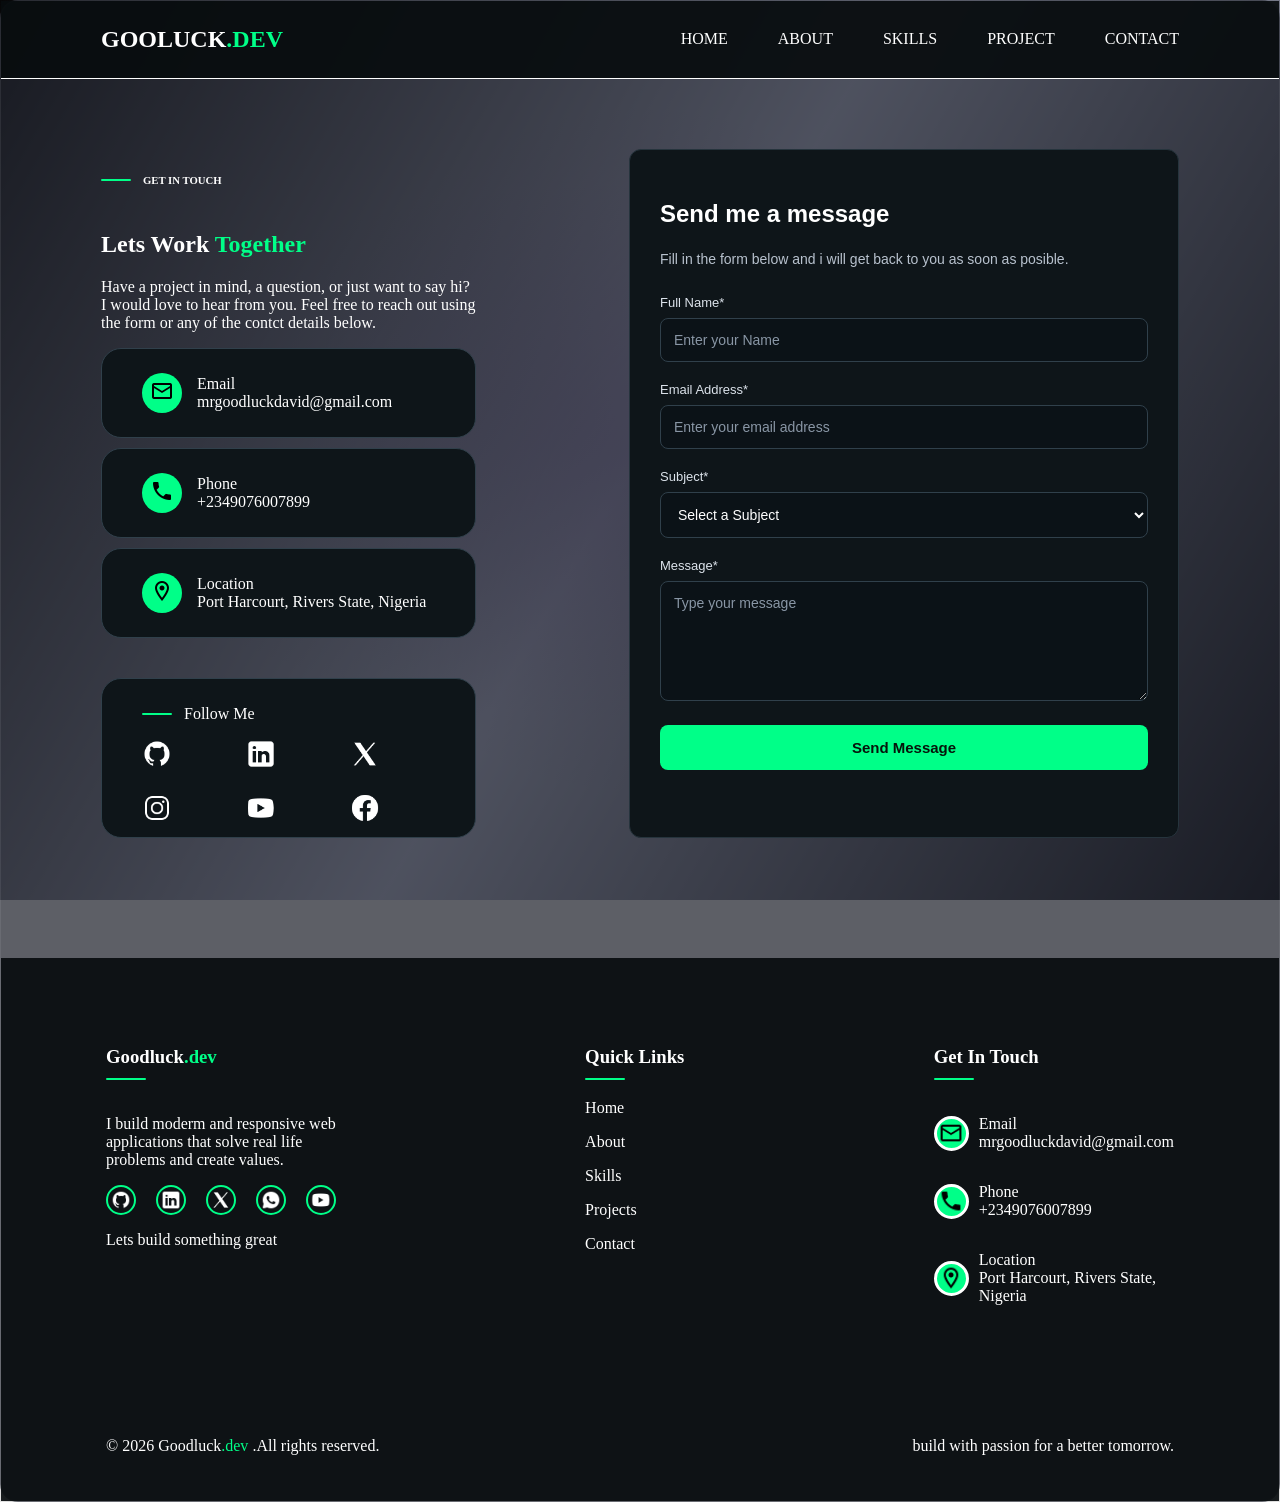
==== contact.html @ db5aefe5 "first commit" ====
<!DOCTYPE html>
<html lang="en">
<head>
    <meta charset="UTF-8">
    <meta name="viewport" content="width=device-width, initial-scale=1.0">
    <title>Contact | Goodluck.dev</title>
    <link rel="stylesheet" href="styles1.css">
</head>
<body>
    <main class="main">
        <!-- NAVBAR -->
        <nav class="navbar">
            <div class="logo">
                <h1>GOOLUCK<span>.DEV</span></h1>
            </div>
            <div class="navlinks">
                <div><a href="index1.html">HOME</a></div>
                <div><a href="about.html">ABOUT</a></div>
                <div><a href="skills.html">SKILLS</a></div>
                <div><a href="project.html">PROJECT</a></div>
                <div><a href="contact.html">CONTACT</a></div>
            </div>
            <div class="hamburger">
                <img src="images/icons8-menu-50.png" alt="Menu">
                <div class="mobilelinks">
                    <a href="index1.html">HOME</a>
                    <a href="about.html">ABOUT</a>
                    <a href="skills.html">SKILLS</a>
                    <a href="project.html">PROJECT</a>
                    <a href="contact.html">CONTACT</a>
                </div>
            </div>
        </nav>
        <!-- CONTACT PAGE -->
        <div class="contactpage">
            <div class="textcover">
                <div class="contacttext">
                    <div class="heading">
                        <span class="greenline"></span>
                        <h6>GET IN TOUCH</h6>
                    </div>
                    <h2>Lets Work <span>Together</span></h2>
                    <p>
                        Have a project in mind, a question, or just want to say hi?
                        <br>I would love to hear from you. Feel free to
                        reach out using
                        <br>the form or any of the contct details below.
                    </p>
                </div>
                <div class="contactinfo">
                    <div class="infor">
                        <button>
                            <img src="images/icons8-email-24.png" alt="">
                        </button>
                        <p>Email <br> mrgoodluckdavid@gmail.com</p>
                    </div>
                    <div class="infor">
                        <button>
                            <img src="images/icons8-phone-24.png" alt="">
                        </button>
                        <p>Phone <br> +2349076007899</p>
                    </div>
                    <div class="infor">
                        <button>
                            <img src="images/icons8-location-24.png" alt="">
                        </button>
                        <p>Location <br> Port Harcourt, Rivers State, Nigeria</p>
                    </div>
                    <div class="socials1">
                        <div class="heading">
                            <span class="greenline"></span>
                            <p>Follow Me</p>
                        </div>
                        <div class="socials">
                            <div>
                                <img src="images/icons8-github-48.png" alt="">
                            </div>
                            <div>
                                <img src="images/icons8-linkedin-50.png" alt="">
                            </div>
                            <div>
                                <img src="images/icons8-x-50.png" alt="">
                            </div>
                            <div>
                                <img src="images/icons8-instagram-48.png" alt="">
                            </div>
                            <div>
                                <img src="images/icons8-youtube-50.png" alt="">
                            </div>
                            <div>
                                <img src="images/icons8-facebook-50.png" alt="">
                            </div>
                        </div>
                    </div>
                </div>
            </div>
            <!-- CONTACT FORM -->
            <section class="contactform">
                <div class="text">
                    <h2>Send me a message</h2>
                    <p>Fill in the form below and i will get back to you as soon as posible.</p>
                </div>
                <form class="form">
                    <div class="nameemail">
                        <label for="name">Full Name*</label>
                        <input type="text" id="name" required minlength="15"
                            placeholder="Enter your Name">
                        <label for="email">Email Address*</label>
                        <input type="email" id="email" required
                            placeholder="Enter your email address">
                        <br>
                    </div>
                    <label for="Subject">Subject*</label>
                    <select id="Subject" required>
                        <option value="" selected disabled>Select a Subject</option>
                        <option>Frontend Website</option>
                        <option>Backend for a Webapp</option>
                        <option>Front and Backend Development</option>
                        <option>Copy writing</option>
                        <option>Graphics Design</option>
                        <option>Others</option>
                    </select>
                    <br>
                    <label for="Message">Message*</label>
                    <textarea name="" id="message" minlength="30" required
                        placeholder="Type your message"></textarea>
                    <br>
                    <button type="submit">Send Message</button>
                </form>
            </section>
        </div>
        <!-- FOOTER -->
        <footer>
            <div class="foot1">
                <div class="footer1">
                    <div class="footerlogo">
                        <img src="images/facebook.svg" alt="">
                        <h3 class="fheading">Goodluck<span>.dev</span></h3>
                    </div>
                    <div>
                        <p>
                            I build moderm and responsive web
                            <br>applications that solve real life
                            <br>problems and create values.
                        </p>
                        <div class="footer1images">
                            <div class="imgs"><img src="images/icons8-github-48.png" alt=""></div>
                            <div class="imgs"><img src="images/icons8-linkedin-50.png" alt=""></div>
                            <div class="imgs"><img src="images/icons8-x-50.png" alt=""></div>
                            <div class="imgs"><img src="images/icons8-whatsapp-48.png" alt=""></div>
                            <div class="imgs"><img src="images/icons8-youtube-50.png" alt=""></div>
                        </div>
                        <p>Lets build something great</p>
                    </div>
                </div>
                <div class="footer2">
                    <h3 class="fheading">Quick Links</h3>
                    <p><a href="index1.html">Home</a></p>
                    <p><a href="about.html">About</a></p>
                    <p><a href="skills.html">Skills</a></p>
                    <p><a href="project.html">Projects</a></p>
                    <p><a href="contact.html">Contact</a></p>
                </div>
                <div class="footer3">
                    <h3 class="fheading">Get In Touch</h3>
                    <div class="info1">
                        <div class="imag">
                            <img src="images/icons8-email-24.png" alt="">
                        </div>
                        <p>Email <br> mrgoodluckdavid@gmail.com</p>
                    </div>
                    <div class="info1">
                        <div class="imag">
                            <img src="images/icons8-phone-24.png" alt="">
                        </div>
                        <p>Phone <br> +2349076007899</p>
                    </div>
                    <div class="info1">
                        <div class="imag">
                            <img src="images/icons8-location-24.png" alt="">
                        </div>
                        <p>
                            Location <br>
                            Port Harcourt, Rivers State, <br>
                            Nigeria
                        </p>
                    </div>
                </div>
            </div>
            <div class="foot2">
                <p>&copy; 2026 Goodluck<span>.dev</span> .All rights reserved.</p>
                <p>build with passion for a better tomorrow.</p>
            </div>
        </footer>
    </main>
</body>
</html>
---- styles1.css ----
/* =========================================
   1. GENERAL STYLES
========================================= */

body {
    margin: 0;
    padding: 0;
    min-height: 100vh;
    /* background-color: #010516; */

    background:
        radial-gradient(
            ellipse 55% 80%,
            rgba(105, 55, 145, 0.22),
            transparent 48%
        ),
        radial-gradient(
            ellipse 95% 60%,
            rgba(65, 55, 120, 0.15),
            transparent 50%
        ),
        linear-gradient(
            120deg,
            #070708,
            #c8cde4,
            #0d0e14
        );

    background-attachment: fixed;
}

* {
    box-sizing: border-box;
}

span {
    color: #00ff88;
}

.main {
    background: rgba(31, 34, 44, 0.72);
    backdrop-filter: blur(50%);
    -webkit-backdrop-filter: blur(50%);

    border: 1px solid rgba(255, 255, 255, 0.08);
    border-radius: 18px;

    box-shadow: 0 10px 35px rgba(0, 0, 0, 0.3);
}


/* =========================================
   2. NAVBAR
========================================= */

.navbar {
    display: flex;
    justify-content: space-between;
    align-items: center;

    padding: 5px 100px;
    color: white;

    position: sticky;
    top: 0;
    z-index: 1000;

    background-color: rgba(8, 13, 15, 0.92);
    backdrop-filter: blur(40%);

    border-bottom: 1px solid white;
}

.logo h1 span {
    color: #00ff88;
}

.navlinks {
    display: flex;
    gap: 50px;
}

.navlinks a {
    position: relative;

    color: white;
    text-decoration: none;

    transition: color 0.3s ease;
}

.navlinks a::after {
    content: "";

    position: absolute;
    left: 0;
    bottom: -8px;

    width: 100%;
    height: 2px;

    background-color: #00ff88;

    transform: scaleX(0);
    transform-origin: left;

    transition: transform 0.3s ease;
}

.navlinks a:hover {
    color: #00ff88;
}

.navlinks a:hover::after {
    transform: scaleX(1);
}

.hamburger {
    display: none;
}


/* =========================================
   3. HOMEPAGE
========================================= */

.Homepage {
    position: relative;
    overflow: hidden;

    color: white;

    display: flex;
    justify-content: space-between;

    padding: 70px 100px;
}

.hometextbutton {
    position: relative;
    z-index: 2;
}

.hometext h1 {
    font-size: 60px;
    font-weight: bold;
}

.hometext h6 {
    font-weight: bold;
    font-size: 20px;
}

.hometext p {
    font-size: 20px;
}

.hometext h1 span {
    color: #00ff88;
}

/* Homepage Buttons */

.b1,
.b2 {
    height: 40px;

    /* border: 1px solid #00ff88; */
    border-radius: 8px;

    cursor: pointer;
    gap: 10px;

    margin-top: 50px;
}

.b1 {
    background-color: #00ff88;
    width: 150px;
    margin-right: 8px;
    border: 1px solid #00030c;
}

.b2 {
    background-color: rgb(4, 4, 43);
    color: white;
    width: 100px;
}

.homebutton a {
    display: inline-flex;
    align-items: center;
    justify-content: center;

    box-sizing: border-box;
    text-decoration: none;
    font-family: inherit;
    font-size: 16px;

    transition: 0.3s ease;
}

.b1:hover {
    background-color: black;
    color: #00ff88;
    transform: translateY(-3px);
}

.b2:hover {
    background-color: #00ff88;
    color: black;
    transform: translateY(-3px);
}


/* Homepage Profile Image Card */

.homeimage {
    width: 100%;
    max-width: 430px;
    padding: 20px;

    background: linear-gradient(
        135deg,
        rgb(7, 7, 29)
    );

    border-radius: 22px;

    box-shadow:
        0 0 15px rgba(50, 90, 220, 0.18);

    box-sizing: border-box;
}

.profile-picture {
    width: 100%;
    height: 100%;
    max-height: 450px;

    overflow: hidden;

    background-color: #101116;

    border-radius: 18px 18px 0 0;
}

.profile-picture img {
    width: 100%;
    height: 100%;

    object-fit: cover;
    display: block;
}

.profile-info {
    display: grid;
    grid-template-columns: repeat(3, 1fr);

    background: #00030c;

    padding: 18px 8px;

    border-radius: 0 0 18px 18px;
    text-align: center;

    border-top: 30px solid #04091f;
}

.profile-detail {
    border-right: 1px solid rgba(255, 255, 255, 0.25);
    padding: 5px;
}

.profile-detail:last-child {
    border-right: none;
}

.profile-detail h2,
.profile-detail h3 {
    color: #8df5b6;
    font-size: 16px;
    margin: 0 0 8px;
}

.profile-detail p {
    color: white;
    font-size: 11px;
    margin: 0;
}


/* =========================================
   4. ABOUT PAGE
========================================= */

.Aboutpage {
    padding: 70px 100px;

    color: white;
}

.flexpage {
    display: flex;
    justify-content: space-between;
    align-items: center;

    color: white;
}

.abouttext {
    gap: 20px;
}

/* About Card One */

.about1 {
    display: block;
    align-items: center;

    padding: 10px 20px 20px;

    background-color: #06140b;
    border-radius: 20px;
    transition: 0.3s ease;
}


/* About Card Two */

.about2 {
    background-color: #06140b;

    padding: 10px 20px 20px;

    border-radius: 20px;
    margin-top: 20px;
    transition: 0.3s ease;
}

.about1 :hover,
.about2  :hover{
    border-color: #00ff88;
    transform: translateY(-3px);
}

/* About Buttons */

.AB2 button,
.AB1 button {
    background-color: #00ff88;

    height: 40px;
    width: 170px;

    border-radius: 20px;
    margin-top: 10px;
}

.AB1 a,
.AB2 a {
    display: inline-flex;
    align-items: center;
    justify-content: center;

    background-color: #00ff88;
    color: black;

    height: 40px;
    width: 170px;

    border-radius: 20px;
    margin-top: 10px;

    text-decoration: none;
    transition: 0.3s ease;
}

.AB1 a:hover,
.AB2 a:hover {
    background-color: #29a76c;
    color: black;

    transform: translateY(-3px);
}


/* About Profile Picture */

.aboutimage {
    width: 100%;
    max-width: 430px;

    padding: 20px;
    margin-top: -230px;

    background: linear-gradient(
        135deg,
        #04091f
    );

    border-radius: 22px;

    box-shadow:
        0 0 15px rgba(50, 90, 220, 0.18);

    box-sizing: border-box;
}

.about-picture {
    width: 100%;
    height: 100%;
    max-height: 450px;

    overflow: hidden;

    background-color: #101116;

    border-radius: 18px 18px 10px 10px;
}

.about-picture img {
    width: 100%;
    height: 100%;

    object-fit: cover;
    display: block;
}


/* My Goals */

.mygoals {
    margin-top: 100px;

    background-color: #06140b;

    padding: 10px 20px;
    border-radius: 20px;
}

.goalcards {
    display: flex;
    justify-content: space-between;

    margin-top: 40px;
}

.goalicon {
    position: relative;
    width: 35px;
    height: 35px;

    border: 4px solid white;
    border-radius: 50%;

    background-color: #00ff88;
}
.goalicon img {
    position: absolute;
    width: 25px;
    height: 25px;
    left: 5%;
    top: 5%;
    transform: translate(-50% -50%);
}

/* .goalcard img {
    width: 30px;
    height: 30px;

    top: 50%;
    margin-left: 3px;
} */


/* =========================================
   5. SKILLS PAGE
========================================= */

.skillspage {
    padding: 80px 7%;
    color: white;
}

.skillsheading {
    display: flex;
    flex-direction: column;
    align-items: center;

    text-align: center;

    max-width: 750px;
    margin: 0 auto 55px;
}

.skillsheading h3 {
    margin-bottom: 10px;
}

.skillsheading h1 {
    font-size: clamp(30px, 4vw, 45px);
    margin: 10px 0;
}

.skillsheading p {
    color: #c6c6c6;
    line-height: 1.8;
}

.skillsset {
    display: grid;

    grid-template-columns: repeat(2, minmax(0, 1fr));

    align-items: stretch;
    gap: 25px;
}

/* Individual Skill Cards */

.skillcard {
    padding: 30px;

    background: linear-gradient(
        145deg,
        #0c1511,
        #050806
    );

    border: 1px solid #193b2b;
    border-radius: 15px;

    transition: 0.3s;
}

.skillcard:hover {
    border-color: #00ff88;

    transform: translateY(-5px);

    box-shadow:
        0 10px 30px rgba(0, 255, 136, 0.07);
}

.skillcard-icon {
    width: 48px;
    height: 48px;

    display: flex;
    align-items: center;
    justify-content: center;

    border: 1px solid #00ff88;
    border-radius: 10px;

    color: #00ff88;
    font-weight: bold;

    margin-bottom: 20px;
}

.skillcard h2 {
    font-size: 23px;
    margin-bottom: 12px;
}

.skillcard > p {
    color: #bdbdbd;
    line-height: 1.8;
    margin-bottom: 25px;
}


/* Skill Tags */

.skilltags {
    display: flex;
    flex-wrap: wrap;
    gap: 10px;
}

.skilltags span,
.projecttags span {
    display: inline-block;

    background-color: #10271b;
    border: 1px solid #1d5138;

    color: #00ff88;

    padding: 8px 12px;
    border-radius: 6px;

    font-size: 13px;
}


/* Skills Note */

.skills-note {
    text-align: center;

    margin-top: 70px;
    padding: 40px 25px;

    border: 1px solid #193b2b;
    border-radius: 15px;

    background-color: #080e0b;
}

.skills-note h2 {
    font-size: clamp(23px, 3vw, 32px);
}

.skills-note p {
    max-width: 650px;

    margin: 15px auto 25px;

    color: #c6c6c6;
    line-height: 1.8;
}

.skills-note a {
    display: inline-block;

    background-color: #00ff88;
    color: black;

    padding: 13px 22px;
    border-radius: 6px;

    font-weight: bold;
}


/* =========================================
   6. PROJECTS PAGE
========================================= */

.projectpage {
    color: white;
    padding: 70px 100px;
}

.projecttext {
    display: flex;
    flex-direction: column;
    align-items: center;
    text-align: center;
    margin-bottom: 100px;
}

.projectcards {
    display: grid;

    grid-template-columns: 2fr 2fr;

    justify-content: space-between;

    max-width: 100%;
    gap: 40px;
}

.pcard {
    overflow: hidden;

    background-color: black;

    border: 1px solid #26343d;
    border-radius: 10px;

    padding: 10px;
    margin-top: 20px;

    transition:
        transform 0.3s ease,
        border-color 0.3s ease;
}

.pcard:hover {
    transform: translateY(-5px);
    border-color: #00ff88;
}

.projectcards div img {
    width: 100%;
    max-width: 600px;
    max-height: 300px;
}

.ctext {
    width: 100%;
    padding: 20px;

    color: white;
    box-sizing: border-box;
}

.ctext button {
    gap: 5px;

    cursor: pointer;

    border: 1px solid #00ff88;
    border-radius: 5px;

    padding: 7px 12px;

    background-color: transparent;
    color: #00ff88;
}


/* =========================================
   7. CONTACT PAGE
========================================= */

.contactpage {
    padding: 70px 100px;

    display: flex;
    justify-content: space-between;

    color: white;
}

.contacttext h2 span {
    color: #00ff88;
}


/* Contact Information */

.infor {
    display: flex;
    gap: 15px;

    margin-top: 10px;

    align-items: center;

    border: 1px solid #30404b;
    background-color: #0e1519;

    border-radius: 20px;
    padding: 10px 40px;
}

.infor button {
    border: none;
    border-radius: 30px;

    width: 40px;
    height: 40px;

    background-color: #00ff88;
}


/* Social Media */

.socials1 {
    margin-top: 40px;

    border: 1px solid #30404b;
    background-color: #0e1519;

    border-radius: 20px;

    padding: 10px 40px;
    padding-bottom: 10px;

    object-fit: contain;
}

.socials1 :hover {
    border-color: #00ff88;

    transition:
        transform 0.3s ease,
        border-color 0.3s ease;
}

.socials {
    display: grid;

    grid-template-columns: 1fr 1fr 1fr;

    width: 100%;

    justify-content: stretch;
    gap: 20px;

    object-fit: contain;
}

.socials div img {
    width: 30px;
    height: 30px;
}


/* Contact Form */

.contactform {
    background-color: #0e1519;

    padding: 30px;

    border: 1px solid #26343d;
    border-radius: 12px;

    width: 100%;
    max-width: 550px;

    box-sizing: border-box;

    color: white;
    font-family: Arial, sans-serif;
}

.contactform h2 {
    font-size: 24px;
    color: #ffffff;
    margin-bottom: 20px;
}

.contactform p {
    font-size: 14px;
    color: #b8c2ce;

    line-height: 1.6;
    margin-bottom: 25px;
}

.form label {
    display: block;

    font-size: 13px;
    color: #dce3eb;

    margin-bottom: 8px;
}

.form input,
.form select,
.form textarea {
    width: 100%;

    padding: 13px;

    background-color: #0b1217;

    border: 1px solid #30404b;

    color: white;

    border-radius: 8px;
    outline: none;

    font-size: 14px;
    font-family: inherit;

    box-sizing: border-box;

    margin-bottom: 20px;

    transition: 0.3s ease;
}

.form input::placeholder,
.form textarea::placeholder {
    color: #8996a5;
}

.form input:focus,
.form select:focus,
.form textarea:focus {
    border-color: #00ff88;

    box-shadow:
        0 0 5px rgba(57, 245, 138, 0.2);
}

.form select {
    cursor: pointer;
}

.form textarea {
    min-height: 120px;
    resize: vertical;
}

.form button {
    width: 100%;
    padding: 14px;

    background: #00ff88;
    color: #06140b;

    border: none;
    border-radius: 8px;

    font-size: 15px;
    font-weight: bold;

    cursor: pointer;

    transition: 0.3s ease;
}

.form button:hover {
    background-color: rgb(5, 245, 5);
    transform: translateY(-4px);
}


/* =========================================
   8. FOOTER
========================================= */

footer {
    padding: 0 5px;

    color: white;

     background-color: rgba(8, 13, 15, 0.92);

    /* background-color: #00030c; */
    
    margin-top: 50px;
}

.foot1 {
    display: flex;
    justify-content: space-between;

    padding: 70px 100px;
}

.footer1images {
    display: flex;
    justify-content: space-between;
    gap: 8px;
}

.footerlogo {
    display: flex;
    align-items: center;
}


/* Footer Social Icons */

.imgs {
    position: relative;

    border: 2px solid #00ff88;
    border-radius: 50%;

    width: 30px;
    height: 30px;
}

.imgs img {
    position: absolute;

    width: 20px;
    height: 20px;

    top: 50%;
    left: 50%;

    transform: translate(-50%, -50%);
}


/* Footer Contact Icons */

.info1 {
    display: flex;
    align-items: center;
    gap: 10px;
}

.imag {
    position: relative;

    border: 3px solid white;
    background-color: #00ff88;

    border-radius: 50%;

    height: 35px;
    width: 35px;
}

.imag img {
    position: absolute;

    width: 25px;
    height: 25px;

    top: 50%;
    left: 50%;

    transform: translate(-50%, -50%);
}


/* Footer Headings */

.heading {
    display: flex;
    align-items: center;
    gap: 12px;
}

.greenline {
    width: 30px;
    height: 2px;

    background-color: #00ff88;
    border-radius: 2px;
}

.fheading {
    color: white;

    position: relative;
    padding-bottom: 12px;
}

.fheading::after {
    content: "";

    position: absolute;

    bottom: 0;
    left: 0;

    width: 40px;
    height: 2px;

    background-color: #00ff88;
    border-radius: 5px;
}


/* Footer Links */

.footer2 a {
    display: block;

    color: white;
    text-decoration: none;

    margin-bottom: 12px;

    transition: color 0.3s ease;
}

.footer2 a:hover {
    color: #00ff88;
}

.footer1 a,
.footer3 a {
    color: white;
    text-decoration: none;

    transition: color 0.3s ease;
}

.footer1 a:hover,
.footer3 a:hover {
    color: #00ff88;
}

.foot2 {
    display: flex;
    justify-content: space-between;

    padding: 30px 100px;
}


/* =========================================
   9. RESPONSIVE DESIGN
========================================= */

@media (max-width: 768px) {


    /* -------------------------------------
       NAVBAR - MOBILE
    ------------------------------------- */

    .navbar {
        padding: 10px 20px;
        align-items: center;
    }

    .logo h1 {
        font-size: 22px;
    }

    .navlinks {
        display: none;
    }

    .hamburger {
        position: relative;
        display: block;
        cursor: pointer;
    }

    .hamburger img {
        width: 30px;
        height: 30px;
        display: block;
    }

    .mobilelinks {
        display: none;

        position: absolute;

        top: 40px;
        right: 0;

        width: 170px;
        padding: 10px;

        background-color: #0e1519;

        border: 1px solid #26343d;
        border-radius: 8px;

        box-shadow:
            0 8px 20px rgba(0, 0, 0, 0.3);

        flex-direction: column;
    }

    .hamburger:hover .mobilelinks {
        display: flex;
    }

    .mobilelinks a {
        color: white;
        text-decoration: none;

        padding: 12px;
        font-size: 15px;

        transition: 0.3s ease;
    }

    .mobilelinks a:hover {
        color: #00ff88;
        background-color: #17251e;
    }


    /* -------------------------------------
       HOMEPAGE - MOBILE
    ------------------------------------- */

    .Homepage {
        flex-direction: column;
        align-items: center;

        padding: 40px 20px 80px;
    }

    .hometextbutton {
        width: 100%;
        padding-top: 20px;
        box-sizing: border-box;
    }

    .hometext {
        width: 100%;
        min-width: 0;
    }

    .hometext h1 {
        font-size: clamp(32px, 9vw, 42px);
        line-height: 1.2;
        overflow-wrap: break-word;
    }

    .hometext h1 span {
        margin-right: 5px;
    }

    .hometext h6 {
        font-size: 16px;
    }

    .hometext p {
        font-size: 16px;
        line-height: 1.6;
    }

    .homebutton {
        display: flex;
        flex-wrap: wrap;
        gap: 10px;
    }

    .b1,
    .b2 {
        margin-top: 20px;
    }

    .homeimage {
        width: 100%;
        max-width: 350px;

        padding: 20px;

        margin: 20px auto;
        box-sizing: border-box;
    }

    .profile-picture {
        height: 350px;
    }

    .profile-info {
        padding: 15px 5px;
    }

    .profile-detail h2,
    .profile-detail h3 {
        font-size: 14px;
    }

    .profile-detail p {
        font-size: 10px;
    }


    /* -------------------------------------
       ABOUT PAGE - MOBILE
    ------------------------------------- */

    .Aboutpage {
        padding: 40px 20px;
    }

    .flexpage {
        flex-direction: column;
        align-items: center;
        gap: 30px;
    }

    .abouttext {
        width: 100%;
    }

    .aboutimage {
        width: 100%;
        max-width: 430px;

        margin: 0 auto;
        padding: 15px;

        box-sizing: border-box;
    }

    .about-picture {
        width: 100%;
        height: 350px;
    }

    .aboutimage img,
    .about-picture img {
        width: 100%;
        height: auto;

        display: block;
        object-fit: cover;

        margin: 0 auto;
    }

    .about1 {
        padding-bottom: 25px;
    }

    .mygoals {
        margin-top: 50px;
    }

    .goalcards {
        flex-direction: column;
        justify-content: center;
        gap: 25px;
    }


    /* -------------------------------------
       SKILLS PAGE - MOBILE
    ------------------------------------- */

    .skillspage {
        padding: 40px 20px;
    }

    .skillsheading {
        margin-bottom: 30px;
    }

    .skillsset {
        grid-template-columns: 1fr;
        gap: 20px;
    }

    .skillsfrontend,
    .skillsbackend,
    .skillstechnologies {
        width: 100%;
        padding: 22px;
    }


    /* -------------------------------------
       PROJECT PAGE - MOBILE
    ------------------------------------- */

    .projectpage {
        padding: 40px 20px;
    }

    .projectcards {
        grid-template-columns: 1fr;
        gap: 20px;
    }

    .pcard {
        width: 100%;
        box-sizing: border-box;
    }

    .ctext {
        width: 100%;
        padding: 15px;
        box-sizing: border-box;
    }

    .projectcards div img {
        width: 100%;
        height: auto;

        max-height: 300px;

        object-fit: contain;
    }


    /* -------------------------------------
       CONTACT PAGE - MOBILE
    ------------------------------------- */

    .contactpage {
        flex-direction: column;
        gap: 40px;

        padding: 40px 20px;

        box-sizing: border-box;
    }

    .contactinfor {
        width: 100%;
    }

    .socials1 {
        margin-top: 30px;
    }

    .contactform {
        width: 100%;
        max-width: 100%;

        padding: 20px;
    }

    .form input,
    .form select,
    .form textarea {
        width: 100%;
    }


    /* -------------------------------------
       FOOTER - MOBILE
    ------------------------------------- */

    footer {
        padding: 0 5px;
        box-sizing: border-box;
    }

    .foot1 {
        flex-direction: column;
        gap: 30px;

        padding: 40px 20px;
    }

    .footer1images {
        flex-wrap: wrap;
        justify-content: flex-start;
        gap: 15px;
    }

    .foot2 {
        flex-wrap: wrap;
        gap: 30px;

        padding: 30px 20px;
    }

    .navlinks a::after {
        display: none;
    }

}
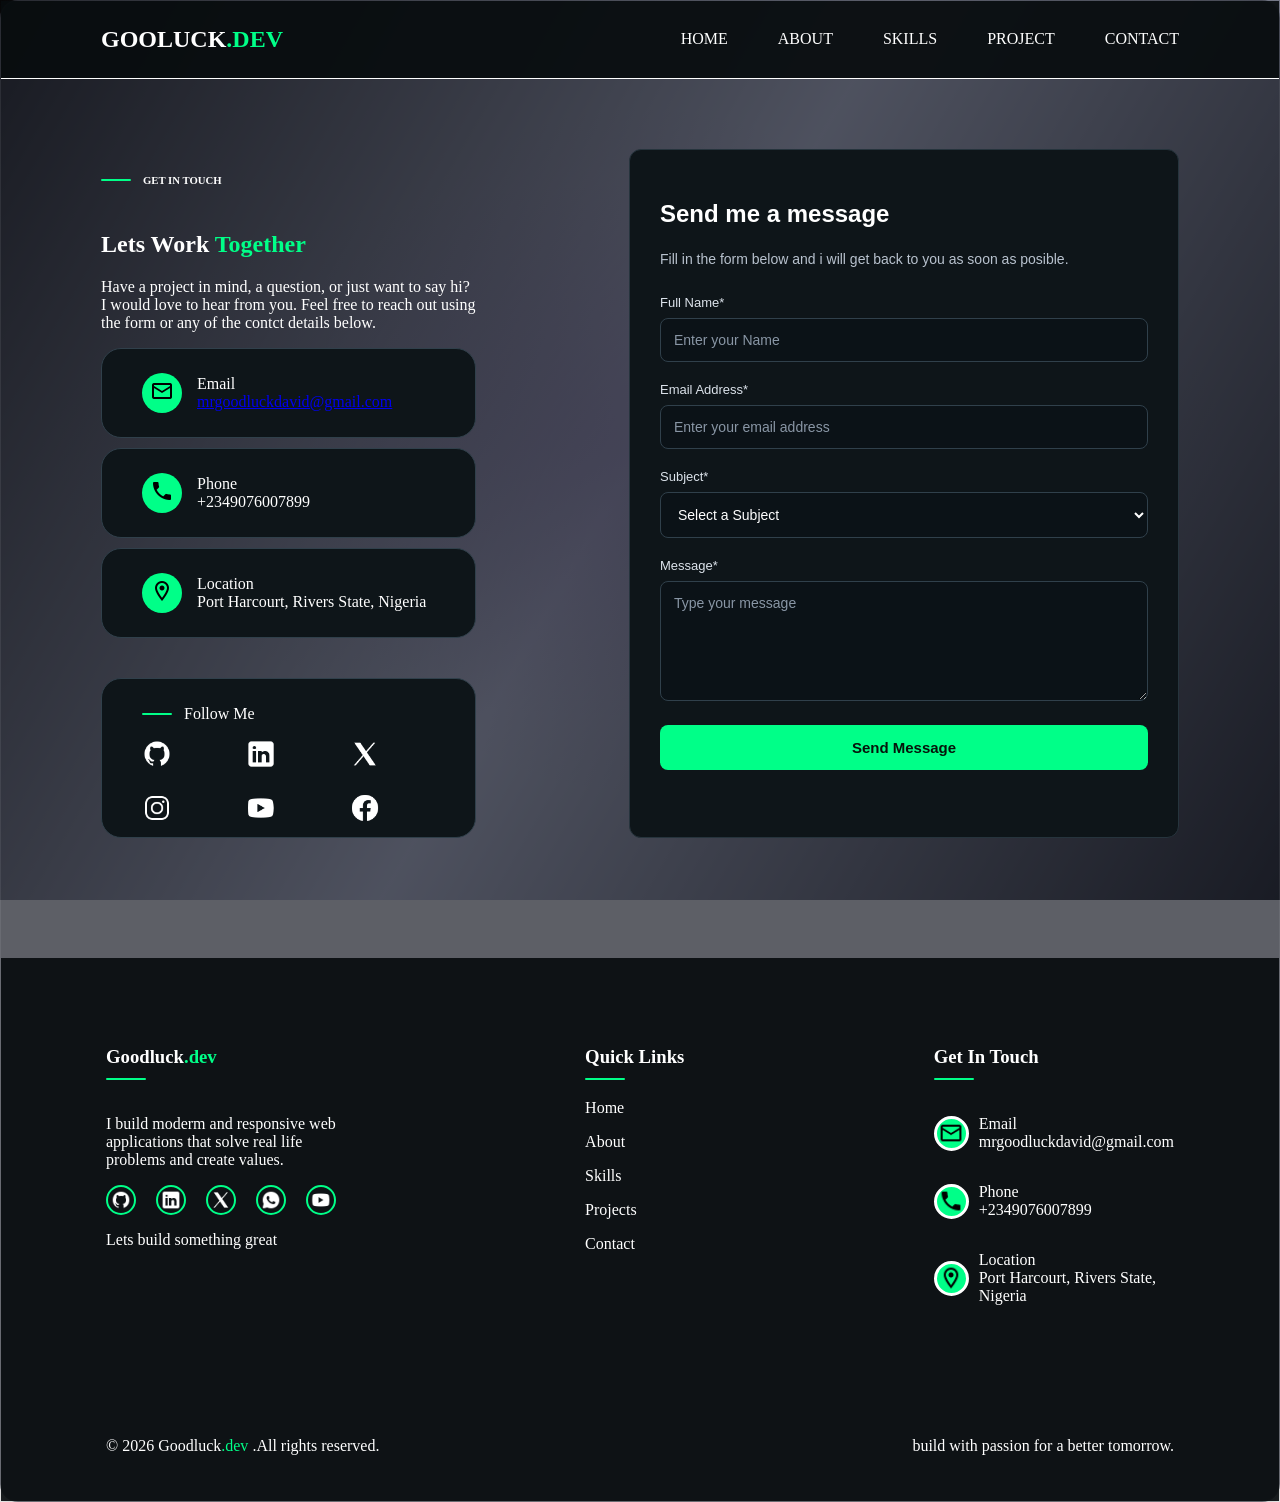
==== commit ce9b35e6: "updated portfolio" ====
--- a/contact.html
+++ b/contact.html
@@ -4,7 +4,7 @@
     <meta charset="UTF-8">
     <meta name="viewport" content="width=device-width, initial-scale=1.0">
     <title>Contact | Goodluck.dev</title>
-    <link rel="stylesheet" href="styles1.css">
+    <link rel="stylesheet" href="styles.css">
 </head>
 <body>
     <main class="main">
@@ -14,7 +14,7 @@
                 <h1>GOOLUCK<span>.DEV</span></h1>
             </div>
             <div class="navlinks">
-                <div><a href="index1.html">HOME</a></div>
+                <div><a href="index.html">HOME</a></div>
                 <div><a href="about.html">ABOUT</a></div>
                 <div><a href="skills.html">SKILLS</a></div>
                 <div><a href="project.html">PROJECT</a></div>
@@ -23,7 +23,7 @@
             <div class="hamburger">
                 <img src="images/icons8-menu-50.png" alt="Menu">
                 <div class="mobilelinks">
-                    <a href="index1.html">HOME</a>
+                    <a href="index.html">HOME</a>
                     <a href="about.html">ABOUT</a>
                     <a href="skills.html">SKILLS</a>
                     <a href="project.html">PROJECT</a>
@@ -50,9 +50,9 @@
                 <div class="contactinfo">
                     <div class="infor">
                         <button>
-                            <img src="images/icons8-email-24.png" alt="">
+                           <a href="mailto:mrgoodluckdavid@gamil.com"> <img src="images/icons8-email-24.png" alt=""></a>
                         </button>
-                        <p>Email <br> mrgoodluckdavid@gmail.com</p>
+                        <p>Email <br><a href="mailto:mrgoodluckdavid@gamil.com"> mrgoodluckdavid@gmail.com</a></p>
                     </div>
                     <div class="infor">
                         <button>
@@ -73,7 +73,7 @@
                         </div>
                         <div class="socials">
                             <div>
-                                <img src="images/icons8-github-48.png" alt="">
+                               <a href="https://github.com/Bigdavid01"target="_blank"> <img src="images/icons8-github-48.png" alt=""></a>
                             </div>
                             <div>
                                 <img src="images/icons8-linkedin-50.png" alt="">
@@ -155,7 +155,7 @@
                 </div>
                 <div class="footer2">
                     <h3 class="fheading">Quick Links</h3>
-                    <p><a href="index1.html">Home</a></p>
+                    <p><a href="index.html">Home</a></p>
                     <p><a href="about.html">About</a></p>
                     <p><a href="skills.html">Skills</a></p>
                     <p><a href="project.html">Projects</a></p>
--- a/styles.css
+++ b/styles.css
@@ -0,0 +1,1438 @@
+ /* =========================================
+   1. GENERAL STYLES
+========================================= */
+
+body {
+    margin: 0;
+    padding: 0;
+    min-height: 100vh;
+    /* background-color: #010516; */
+
+    background:
+        radial-gradient(
+            ellipse 55% 80%,
+            rgba(105, 55, 145, 0.22),
+            transparent 48%
+        ),
+        radial-gradient(
+            ellipse 95% 60%,
+            rgba(65, 55, 120, 0.15),
+            transparent 50%
+        ),
+        linear-gradient(
+            120deg,
+            #070708,
+            #c8cde4,
+            #0d0e14
+        );
+
+    background-attachment: fixed;
+}
+
+* {
+    box-sizing: border-box;
+}
+
+span {
+    color: #00ff88;
+}
+
+.main {
+    background: rgba(31, 34, 44, 0.72);
+    backdrop-filter: blur(50%);
+    -webkit-backdrop-filter: blur(50%);
+
+    border: 1px solid rgba(255, 255, 255, 0.08);
+    border-radius: 18px;
+
+    box-shadow: 0 10px 35px rgba(0, 0, 0, 0.3);
+}
+
+
+/* =========================================
+   2. NAVBAR
+========================================= */
+
+.navbar {
+    display: flex;
+    justify-content: space-between;
+    align-items: center;
+
+    padding: 5px 100px;
+    color: white;
+
+    position: sticky;
+    top: 0;
+    z-index: 1000;
+
+    background-color: rgba(8, 13, 15, 0.92);
+    backdrop-filter: blur(40%);
+
+    border-bottom: 1px solid white;
+}
+
+.logo h1 span {
+    color: #00ff88;
+}
+
+.navlinks {
+    display: flex;
+    gap: 50px;
+}
+
+.navlinks a {
+    position: relative;
+
+    color: white;
+    text-decoration: none;
+
+    transition: color 0.3s ease;
+}
+
+.navlinks a::after {
+    content: "";
+
+    position: absolute;
+    left: 0;
+    bottom: -8px;
+
+    width: 100%;
+    height: 2px;
+
+    background-color: #00ff88;
+
+    transform: scaleX(0);
+    transform-origin: left;
+
+    transition: transform 0.3s ease;
+}
+
+.navlinks a:hover {
+    color: #00ff88;
+}
+
+.navlinks a:hover::after {
+    transform: scaleX(1);
+}
+
+.hamburger {
+    display: none;
+}
+
+
+/* =========================================
+   3. HOMEPAGE
+========================================= */
+
+.Homepage {
+    position: relative;
+    overflow: hidden;
+
+    color: white;
+
+    display: flex;
+    justify-content: space-between;
+
+    padding: 70px 100px;
+}
+
+.hometextbutton {
+    position: relative;
+    z-index: 2;
+}
+
+.hometext h1 {
+    font-size: 60px;
+    font-weight: bold;
+}
+
+.hometext h6 {
+    font-weight: bold;
+    font-size: 20px;
+}
+
+.hometext p {
+    font-size: 20px;
+}
+
+.hometext h1 span {
+    color: #00ff88;
+}
+
+/* Homepage Buttons */
+
+.b1,
+.b2 {
+    height: 40px;
+
+    /* border: 1px solid #00ff88; */
+    border-radius: 8px;
+
+    cursor: pointer;
+    gap: 10px;
+
+    margin-top: 50px;
+}
+
+.b1 {
+    background-color: #00ff88;
+    width: 150px;
+    margin-right: 8px;
+    border: 1px solid #00030c;
+}
+
+.b2 {
+    background-color: rgb(4, 4, 43);
+    color: white;
+    width: 100px;
+}
+
+.homebutton a {
+    display: inline-flex;
+    align-items: center;
+    justify-content: center;
+
+    box-sizing: border-box;
+    text-decoration: none;
+    font-family: inherit;
+    font-size: 16px;
+
+    transition: 0.3s ease;
+}
+
+.b1:hover {
+    background-color: black;
+    color: #00ff88;
+    transform: translateY(-3px);
+}
+
+.b2:hover {
+    background-color: #00ff88;
+    color: black;
+    transform: translateY(-3px);
+}
+
+
+/* Homepage Profile Image Card */
+
+.homeimage {
+    width: 100%;
+    max-width: 430px;
+    padding: 20px;
+
+    background: linear-gradient(
+        135deg,
+        rgb(7, 7, 29)
+    );
+
+    border-radius: 22px;
+
+    box-shadow:
+        0 0 15px rgba(50, 90, 220, 0.18);
+
+    box-sizing: border-box;
+}
+
+.profile-picture {
+    width: 100%;
+    height: 100%;
+    max-height: 450px;
+
+    overflow: hidden;
+
+    background-color: #101116;
+
+    border-radius: 18px 18px 0 0;
+}
+
+.profile-picture img {
+    width: 100%;
+    height: 100%;
+
+    object-fit: cover;
+    display: block;
+}
+
+.profile-info {
+    display: grid;
+    grid-template-columns: repeat(3, 1fr);
+
+    background: #00030c;
+
+    padding: 18px 8px;
+
+    border-radius: 0 0 18px 18px;
+    text-align: center;
+
+    border-top: 30px solid #04091f;
+}
+
+.profile-detail {
+    border-right: 1px solid rgba(255, 255, 255, 0.25);
+    padding: 5px;
+}
+
+.profile-detail:last-child {
+    border-right: none;
+}
+
+.profile-detail h2,
+.profile-detail h3 {
+    color: #8df5b6;
+    font-size: 16px;
+    margin: 0 0 8px;
+}
+
+.profile-detail p {
+    color: white;
+    font-size: 11px;
+    margin: 0;
+}
+
+
+/* =========================================
+   4. ABOUT PAGE
+========================================= */
+
+.Aboutpage {
+    padding: 70px 100px;
+
+    color: white;
+}
+
+.flexpage {
+    display: flex;
+    justify-content: space-between;
+    align-items: center;
+
+    color: white;
+}
+
+.abouttext {
+    gap: 20px;
+}
+
+/* About Card One */
+
+.about1 {
+    display: block;
+    align-items: center;
+
+    padding: 10px 20px 20px;
+
+    background-color: #06140b;
+    border-radius: 20px;
+    transition: 0.3s ease;
+}
+
+
+/* About Card Two */
+
+.about2 {
+    background-color: #06140b;
+
+    padding: 10px 20px 20px;
+
+    border-radius: 20px;
+    margin-top: 20px;
+    transition: 0.3s ease;
+}
+
+.about1 :hover,
+.about2  :hover{
+    border-color: #00ff88;
+    transform: translateY(-3px);
+}
+
+/* About Buttons */
+
+.AB2 button,
+.AB1 button {
+    background-color: #00ff88;
+
+    height: 40px;
+    width: 170px;
+
+    border-radius: 20px;
+    margin-top: 10px;
+}
+
+.AB1 a,
+.AB2 a {
+    display: inline-flex;
+    align-items: center;
+    justify-content: center;
+
+    background-color: #00ff88;
+    color: black;
+
+    height: 40px;
+    width: 170px;
+
+    border-radius: 20px;
+    margin-top: 10px;
+
+    text-decoration: none;
+    transition: 0.3s ease;
+}
+
+.AB1 a:hover,
+.AB2 a:hover {
+    background-color: #29a76c;
+    color: black;
+
+    transform: translateY(-3px);
+}
+
+
+/* About Profile Picture */
+
+.aboutimage {
+    width: 100%;
+    max-width: 430px;
+
+    padding: 20px;
+    margin-top: -230px;
+
+    background: linear-gradient(
+        135deg,
+        #04091f
+    );
+
+    border-radius: 22px;
+
+    box-shadow:
+        0 0 15px rgba(50, 90, 220, 0.18);
+
+    box-sizing: border-box;
+}
+
+.about-picture {
+    width: 100%;
+    height: 100%;
+    max-height: 450px;
+
+    overflow: hidden;
+
+    background-color: #101116;
+
+    border-radius: 18px 18px 10px 10px;
+}
+
+.about-picture img {
+    width: 100%;
+    height: 100%;
+
+    object-fit: cover;
+    display: block;
+}
+
+
+/* My Goals */
+
+.mygoals {
+    margin-top: 100px;
+
+    background-color: #06140b;
+
+    padding: 10px 20px;
+    border-radius: 20px;
+}
+
+.goalcards {
+    display: flex;
+    justify-content: space-between;
+
+    margin-top: 40px;
+}
+
+.goalicon {
+    position: relative;
+    width: 35px;
+    height: 35px;
+
+    border: 4px solid white;
+    border-radius: 50%;
+
+    background-color: #00ff88;
+}
+.goalicon img {
+    position: absolute;
+    width: 25px;
+    height: 25px;
+    left: 5%;
+    top: 5%;
+    transform: translate(-50% -50%);
+}
+
+/* .goalcard img {
+    width: 30px;
+    height: 30px;
+
+    top: 50%;
+    margin-left: 3px;
+} */
+
+
+/* =========================================
+   5. SKILLS PAGE
+========================================= */
+
+.skillspage {
+    padding: 80px 7%;
+    color: white;
+}
+
+.skillsheading {
+    display: flex;
+    flex-direction: column;
+    align-items: center;
+
+    text-align: center;
+
+    max-width: 750px;
+    margin: 0 auto 55px;
+}
+
+.skillsheading h3 {
+    margin-bottom: 10px;
+}
+
+.skillsheading h1 {
+    font-size: clamp(30px, 4vw, 45px);
+    margin: 10px 0;
+}
+
+.skillsheading p {
+    color: #c6c6c6;
+    line-height: 1.8;
+}
+
+.skillsset {
+    display: grid;
+
+    grid-template-columns: repeat(2, minmax(0, 1fr));
+
+    align-items: stretch;
+    gap: 25px;
+}
+
+/* Individual Skill Cards */
+
+.skillcard {
+    padding: 30px;
+
+    background: linear-gradient(
+        145deg,
+        #0c1511,
+        #050806
+    );
+
+    border: 1px solid #193b2b;
+    border-radius: 15px;
+
+    transition: 0.3s;
+}
+
+.skillcard:hover {
+    border-color: #00ff88;
+
+    transform: translateY(-5px);
+
+    box-shadow:
+        0 10px 30px rgba(0, 255, 136, 0.07);
+}
+
+.skillcard-icon {
+    width: 48px;
+    height: 48px;
+
+    display: flex;
+    align-items: center;
+    justify-content: center;
+
+    border: 1px solid #00ff88;
+    border-radius: 10px;
+
+    color: #00ff88;
+    font-weight: bold;
+
+    margin-bottom: 20px;
+}
+
+.skillcard h2 {
+    font-size: 23px;
+    margin-bottom: 12px;
+}
+
+.skillcard > p {
+    color: #bdbdbd;
+    line-height: 1.8;
+    margin-bottom: 25px;
+}
+
+
+/* Skill Tags */
+
+.skilltags {
+    display: flex;
+    flex-wrap: wrap;
+    gap: 10px;
+}
+
+.skilltags span,
+.projecttags span {
+    display: inline-block;
+
+    background-color: #10271b;
+    border: 1px solid #1d5138;
+
+    color: #00ff88;
+
+    padding: 8px 12px;
+    border-radius: 6px;
+
+    font-size: 13px;
+}
+
+
+/* Skills Note */
+
+.skills-note {
+    text-align: center;
+
+    margin-top: 70px;
+    padding: 40px 25px;
+
+    border: 1px solid #193b2b;
+    border-radius: 15px;
+
+    background-color: #080e0b;
+}
+
+.skills-note h2 {
+    font-size: clamp(23px, 3vw, 32px);
+}
+
+.skills-note p {
+    max-width: 650px;
+
+    margin: 15px auto 25px;
+
+    color: #c6c6c6;
+    line-height: 1.8;
+}
+
+.skills-note a {
+    display: inline-block;
+
+    background-color: #00ff88;
+    color: black;
+
+    padding: 13px 22px;
+    border-radius: 6px;
+
+    font-weight: bold;
+}
+
+
+/* =========================================
+   6. PROJECTS PAGE
+========================================= */
+
+.projectpage {
+    color: white;
+    padding: 70px 100px;
+}
+
+.projecttext {
+    display: flex;
+    flex-direction: column;
+    align-items: center;
+    text-align: center;
+    margin-bottom: 100px;
+}
+
+.projectcards {
+    display: grid;
+
+    grid-template-columns: 2fr 2fr;
+
+    justify-content: space-between;
+
+    max-width: 100%;
+    gap: 40px;
+}
+
+.pcard {
+    overflow: hidden;
+
+    background-color: black;
+
+    border: 1px solid #26343d;
+    border-radius: 10px;
+
+    padding: 10px;
+    margin-top: 20px;
+
+    transition:
+        transform 0.3s ease,
+        border-color 0.3s ease;
+}
+
+.pcard:hover {
+    transform: translateY(-5px);
+    border-color: #00ff88;
+}
+
+.projectcards div img {
+    width: 100%;
+    max-width: 600px;
+    max-height: 300px;
+}
+
+.ctext {
+    width: 100%;
+    padding: 20px;
+
+    color: white;
+    box-sizing: border-box;
+}
+
+.ctext button {
+    gap: 5px;
+
+    cursor: pointer;
+
+    border: 1px solid #00ff88;
+    border-radius: 5px;
+
+    padding: 7px 12px;
+
+    background-color: transparent;
+    color: #00ff88;
+}
+
+
+/* =========================================
+   7. CONTACT PAGE
+========================================= */
+
+.contactpage {
+    padding: 70px 100px;
+
+    display: flex;
+    justify-content: space-between;
+
+    color: white;
+}
+
+.contacttext h2 span {
+    color: #00ff88;
+}
+
+
+/* Contact Information */
+
+.infor {
+    display: flex;
+    gap: 15px;
+
+    margin-top: 10px;
+
+    align-items: center;
+
+    border: 1px solid #30404b;
+    background-color: #0e1519;
+
+    border-radius: 20px;
+    padding: 10px 40px;
+}
+
+.infor button {
+    border: none;
+    border-radius: 30px;
+
+    width: 40px;
+    height: 40px;
+
+    background-color: #00ff88;
+}
+
+
+/* Social Media */
+
+.socials1 {
+    margin-top: 40px;
+
+    border: 1px solid #30404b;
+    background-color: #0e1519;
+
+    border-radius: 20px;
+
+    padding: 10px 40px;
+    padding-bottom: 10px;
+
+    object-fit: contain;
+}
+
+.socials1 :hover {
+    border-color: #00ff88;
+
+    transition:
+        transform 0.3s ease,
+        border-color 0.3s ease;
+}
+
+.socials {
+    display: grid;
+
+    grid-template-columns: 1fr 1fr 1fr;
+
+    width: 100%;
+
+    justify-content: stretch;
+    gap: 20px;
+
+    object-fit: contain;
+}
+
+.socials div img {
+    width: 30px;
+    height: 30px;
+}
+
+
+/* Contact Form */
+
+.contactform {
+    background-color: #0e1519;
+
+    padding: 30px;
+
+    border: 1px solid #26343d;
+    border-radius: 12px;
+
+    width: 100%;
+    max-width: 550px;
+
+    box-sizing: border-box;
+
+    color: white;
+    font-family: Arial, sans-serif;
+}
+
+.contactform h2 {
+    font-size: 24px;
+    color: #ffffff;
+    margin-bottom: 20px;
+}
+
+.contactform p {
+    font-size: 14px;
+    color: #b8c2ce;
+
+    line-height: 1.6;
+    margin-bottom: 25px;
+}
+
+.form label {
+    display: block;
+
+    font-size: 13px;
+    color: #dce3eb;
+
+    margin-bottom: 8px;
+}
+
+.form input,
+.form select,
+.form textarea {
+    width: 100%;
+
+    padding: 13px;
+
+    background-color: #0b1217;
+
+    border: 1px solid #30404b;
+
+    color: white;
+
+    border-radius: 8px;
+    outline: none;
+
+    font-size: 14px;
+    font-family: inherit;
+
+    box-sizing: border-box;
+
+    margin-bottom: 20px;
+
+    transition: 0.3s ease;
+}
+
+.form input::placeholder,
+.form textarea::placeholder {
+    color: #8996a5;
+}
+
+.form input:focus,
+.form select:focus,
+.form textarea:focus {
+    border-color: #00ff88;
+
+    box-shadow:
+        0 0 5px rgba(57, 245, 138, 0.2);
+}
+
+.form select {
+    cursor: pointer;
+}
+
+.form textarea {
+    min-height: 120px;
+    resize: vertical;
+}
+
+.form button {
+    width: 100%;
+    padding: 14px;
+
+    background: #00ff88;
+    color: #06140b;
+
+    border: none;
+    border-radius: 8px;
+
+    font-size: 15px;
+    font-weight: bold;
+
+    cursor: pointer;
+
+    transition: 0.3s ease;
+}
+
+.form button:hover {
+    background-color: rgb(5, 245, 5);
+    transform: translateY(-4px);
+}
+
+
+/* =========================================
+   8. FOOTER
+========================================= */
+
+footer {
+    padding: 0 5px;
+
+    color: white;
+
+     background-color: rgba(8, 13, 15, 0.92);
+
+    /* background-color: #00030c; */
+    
+    margin-top: 50px;
+}
+
+.foot1 {
+    display: flex;
+    justify-content: space-between;
+
+    padding: 70px 100px;
+}
+
+.footer1images {
+    display: flex;
+    justify-content: space-between;
+    gap: 8px;
+}
+
+.footerlogo {
+    display: flex;
+    align-items: center;
+}
+
+
+/* Footer Social Icons */
+
+.imgs {
+    position: relative;
+
+    border: 2px solid #00ff88;
+    border-radius: 50%;
+
+    width: 30px;
+    height: 30px;
+}
+
+.imgs img {
+    position: absolute;
+
+    width: 20px;
+    height: 20px;
+
+    top: 50%;
+    left: 50%;
+
+    transform: translate(-50%, -50%);
+}
+
+
+/* Footer Contact Icons */
+
+.info1 {
+    display: flex;
+    align-items: center;
+    gap: 10px;
+}
+
+.imag {
+    position: relative;
+
+    border: 3px solid white;
+    background-color: #00ff88;
+
+    border-radius: 50%;
+
+    height: 35px;
+    width: 35px;
+}
+
+.imag img {
+    position: absolute;
+
+    width: 25px;
+    height: 25px;
+
+    top: 50%;
+    left: 50%;
+
+    transform: translate(-50%, -50%);
+}
+
+
+/* Footer Headings */
+
+.heading {
+    display: flex;
+    align-items: center;
+    gap: 12px;
+}
+
+.greenline {
+    width: 30px;
+    height: 2px;
+
+    background-color: #00ff88;
+    border-radius: 2px;
+}
+
+.fheading {
+    color: white;
+
+    position: relative;
+    padding-bottom: 12px;
+}
+
+.fheading::after {
+    content: "";
+
+    position: absolute;
+
+    bottom: 0;
+    left: 0;
+
+    width: 40px;
+    height: 2px;
+
+    background-color: #00ff88;
+    border-radius: 5px;
+}
+
+
+/* Footer Links */
+
+.footer2 a {
+    display: block;
+
+    color: white;
+    text-decoration: none;
+
+    margin-bottom: 12px;
+
+    transition: color 0.3s ease;
+}
+
+.footer2 a:hover {
+    color: #00ff88;
+}
+
+.footer1 a,
+.footer3 a {
+    color: white;
+    text-decoration: none;
+
+    transition: color 0.3s ease;
+}
+
+.footer1 a:hover,
+.footer3 a:hover {
+    color: #00ff88;
+}
+
+.foot2 {
+    display: flex;
+    justify-content: space-between;
+
+    padding: 30px 100px;
+}
+
+
+/* =========================================
+   9. RESPONSIVE DESIGN
+========================================= */
+
+@media (max-width: 768px) {
+
+
+    /* -------------------------------------
+       NAVBAR - MOBILE
+    ------------------------------------- */
+
+    .navbar {
+        padding: 10px 20px;
+        align-items: center;
+    }
+
+    .logo h1 {
+        font-size: 22px;
+    }
+
+    .navlinks {
+        display: none;
+    }
+
+    .hamburger {
+        position: relative;
+        display: block;
+        cursor: pointer;
+    }
+
+    .hamburger img {
+        width: 30px;
+        height: 30px;
+        display: block;
+    }
+
+    .mobilelinks {
+        display: none;
+
+        position: absolute;
+
+        top: 40px;
+        right: 0;
+
+        width: 170px;
+        padding: 10px;
+
+        background-color: #0e1519;
+
+        border: 1px solid #26343d;
+        border-radius: 8px;
+
+        box-shadow:
+            0 8px 20px rgba(0, 0, 0, 0.3);
+
+        flex-direction: column;
+    }
+
+    .hamburger:hover .mobilelinks {
+        display: flex;
+    }
+
+    .mobilelinks a {
+        color: white;
+        text-decoration: none;
+
+        padding: 12px;
+        font-size: 15px;
+
+        transition: 0.3s ease;
+    }
+
+    .mobilelinks a:hover {
+        color: #00ff88;
+        background-color: #17251e;
+    }
+
+
+    /* -------------------------------------
+       HOMEPAGE - MOBILE
+    ------------------------------------- */
+
+    .Homepage {
+        flex-direction: column;
+        align-items: center;
+
+        padding: 40px 20px 80px;
+    }
+
+    .hometextbutton {
+        width: 100%;
+        padding-top: 20px;
+        box-sizing: border-box;
+    }
+
+    .hometext {
+        width: 100%;
+        min-width: 0;
+    }
+
+    .hometext h1 {
+        font-size: clamp(32px, 9vw, 42px);
+        line-height: 1.2;
+        overflow-wrap: break-word;
+    }
+
+    .hometext h1 span {
+        margin-right: 5px;
+    }
+
+    .hometext h6 {
+        font-size: 16px;
+    }
+
+    .hometext p {
+        font-size: 16px;
+        line-height: 1.6;
+    }
+
+    .homebutton {
+        display: flex;
+        flex-wrap: wrap;
+        gap: 10px;
+    }
+
+    .b1,
+    .b2 {
+        margin-top: 20px;
+    }
+
+    .homeimage {
+        width: 100%;
+        max-width: 350px;
+
+        padding: 20px;
+
+        margin: 20px auto;
+        box-sizing: border-box;
+    }
+
+    .profile-picture {
+        height: 350px;
+    }
+
+    .profile-info {
+        padding: 15px 5px;
+    }
+
+    .profile-detail h2,
+    .profile-detail h3 {
+        font-size: 14px;
+    }
+
+    .profile-detail p {
+        font-size: 10px;
+    }
+
+
+    /* -------------------------------------
+       ABOUT PAGE - MOBILE
+    ------------------------------------- */
+
+    .Aboutpage {
+        padding: 40px 20px;
+    }
+
+    .flexpage {
+        flex-direction: column;
+        align-items: center;
+        gap: 30px;
+    }
+
+    .abouttext {
+        width: 100%;
+    }
+
+    .aboutimage {
+        width: 100%;
+        max-width: 430px;
+
+        margin: 0 auto;
+        padding: 15px;
+
+        box-sizing: border-box;
+    }
+
+    .about-picture {
+        width: 100%;
+        height: 350px;
+    }
+
+    .aboutimage img,
+    .about-picture img {
+        width: 100%;
+        height: auto;
+
+        display: block;
+        object-fit: cover;
+
+        margin: 0 auto;
+    }
+
+    .about1 {
+        padding-bottom: 25px;
+    }
+
+    .mygoals {
+        margin-top: 50px;
+    }
+
+    .goalcards {
+        flex-direction: column;
+        justify-content: center;
+        gap: 25px;
+    }
+
+
+    /* -------------------------------------
+       SKILLS PAGE - MOBILE
+    ------------------------------------- */
+
+    .skillspage {
+        padding: 40px 20px;
+    }
+
+    .skillsheading {
+        margin-bottom: 30px;
+    }
+
+    .skillsset {
+        grid-template-columns: 1fr;
+        gap: 20px;
+    }
+
+    .skillsfrontend,
+    .skillsbackend,
+    .skillstechnologies {
+        width: 100%;
+        padding: 22px;
+    }
+
+
+    /* -------------------------------------
+       PROJECT PAGE - MOBILE
+    ------------------------------------- */
+
+    .projectpage {
+        padding: 40px 20px;
+    }
+
+    .projectcards {
+        grid-template-columns: 1fr;
+        gap: 20px;
+    }
+
+    .pcard {
+        width: 100%;
+        box-sizing: border-box;
+    }
+
+    .ctext {
+        width: 100%;
+        padding: 15px;
+        box-sizing: border-box;
+    }
+
+    .projectcards div img {
+        width: 100%;
+        height: auto;
+
+        max-height: 300px;
+
+        object-fit: contain;
+    }
+
+
+    /* -------------------------------------
+       CONTACT PAGE - MOBILE
+    ------------------------------------- */
+
+    .contactpage {
+        flex-direction: column;
+        gap: 40px;
+
+        padding: 40px 20px;
+
+        box-sizing: border-box;
+    }
+
+    .contactinfo div:first-child p {
+        flex-wrap: wrap;
+    }
+    .contactinfor {
+        width: 100%;
+    }
+
+    .socials1 {
+        margin-top: 30px;
+    }
+
+    .contactform {
+        width: 100%;
+        max-width: 100%;
+
+        padding: 20px;
+    }
+
+    .form input,
+    .form select,
+    .form textarea {
+        width: 100%;
+    }
+
+
+    /* -------------------------------------
+       FOOTER - MOBILE
+    ------------------------------------- */
+
+    footer {
+        padding: 0 5px;
+        box-sizing: border-box;
+    }
+
+    .foot1 {
+        flex-direction: column;
+        gap: 30px;
+
+        padding: 40px 20px;
+    }
+
+    .footer1images {
+        flex-wrap: wrap;
+        justify-content: flex-start;
+        gap: 15px;
+    }
+
+    .foot2 {
+        flex-wrap: wrap;
+        gap: 30px;
+
+        padding: 30px 20px;
+    }
+
+    .navlinks a::after {
+        display: none;
+    }
+
+}   
